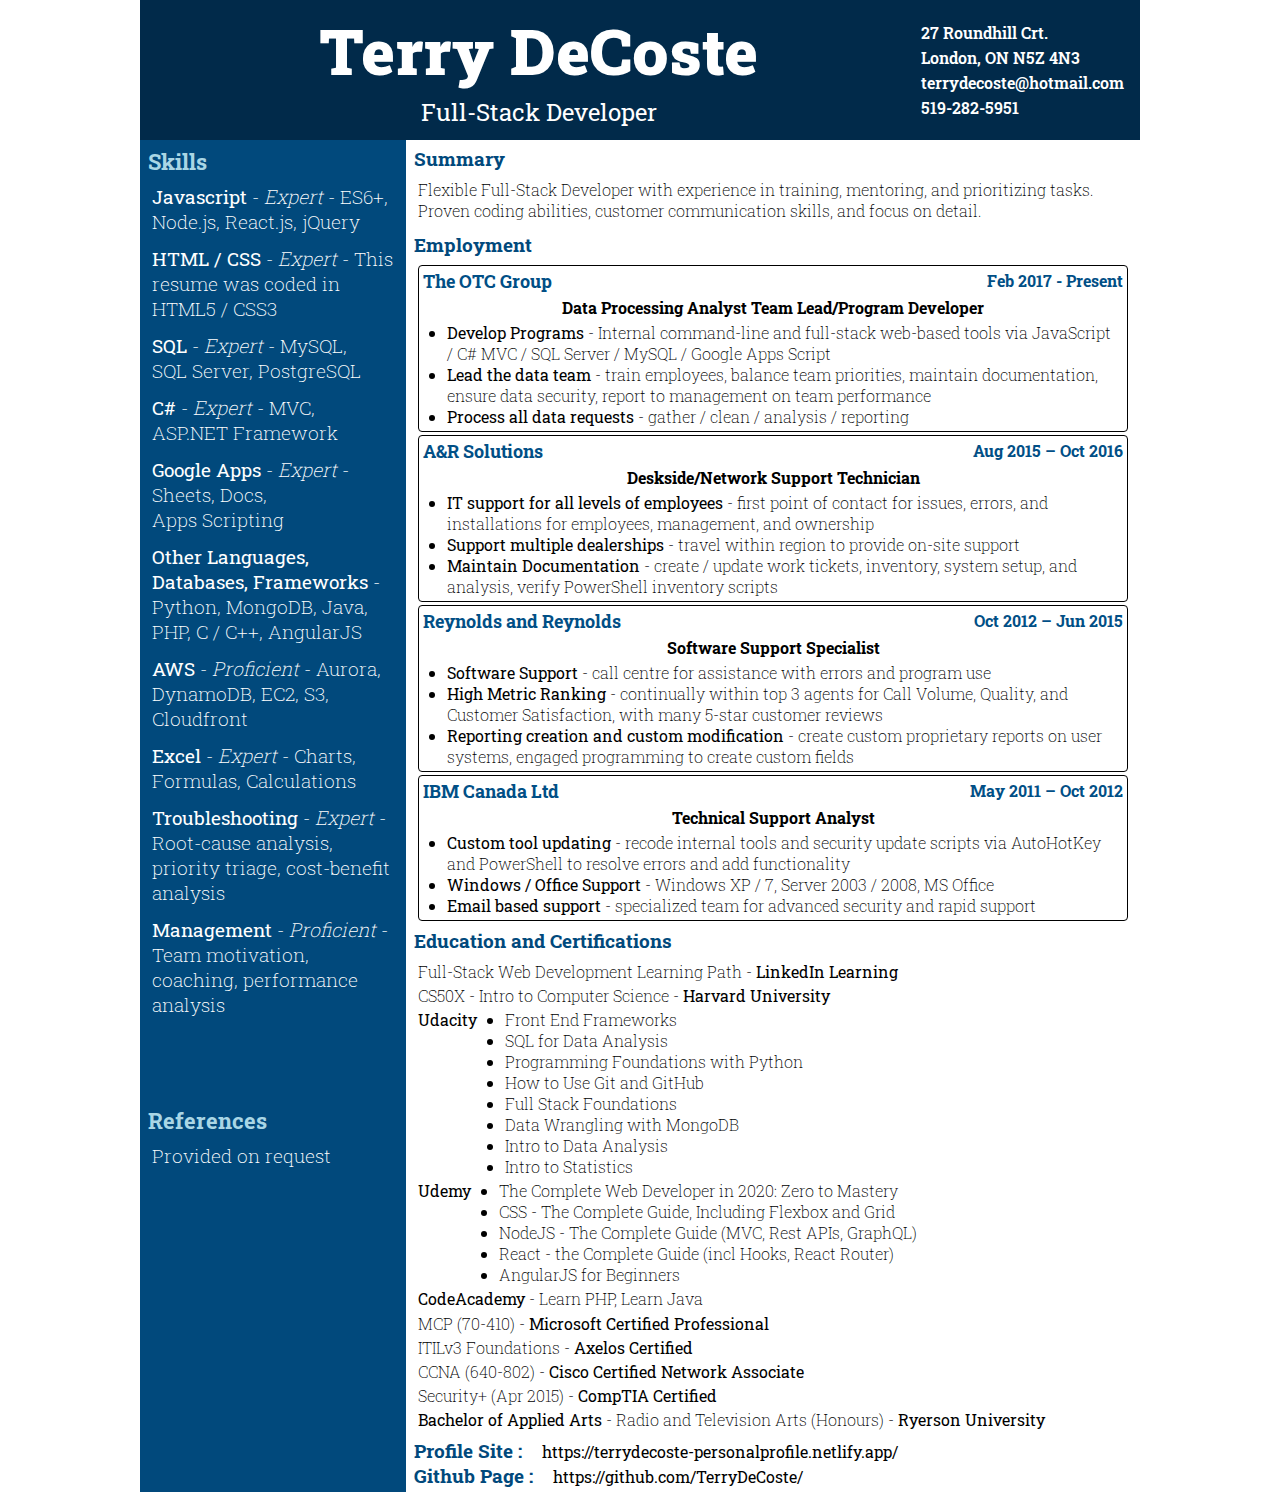
==== index.html @ 089a55af "Name change to index.html" ====
<!DOCTYPE html>
<html lang="en">
<head>
    <meta charset="UTF-8">
    <meta http-equiv="X-UA-Compatible" content="IE=edge">
    <meta name="viewport" content="width=device-width, initial-scale=1.0">
    <link rel="preconnect" href="https://fonts.gstatic.com">
    <link href="https://fonts.googleapis.com/css2?family=Roboto+Slab:wght@300;400;500;700&display=swap" rel="stylesheet">
    <link href="style.css" rel="stylesheet" />
    <title>Terry DeCoste's Resume Page</title>
</head>
<body>
    <header>
        <div id="nameArea">
            <h1 id="name">Terry DeCoste</h1>
            <h6 id="title">Full-Stack Developer</h6>
        </div>
        <div id="contactArea">
            <p id="addr1">27 Roundhill Crt.</p>
            <p id="addr2">London, ON  N5Z 4N3</p>
            <p id="email">terrydecoste@hotmail.com</p>
            <p id="phone">519-282-5951</p>
        </div>
    </header>
    <main>
        <div id="leftColumn">
            <div id="skills">
                <h3>Skills</h3>
                <ul>
                    <li><span class="skillTitle">Javascript</span> - <span class="skillLevel">Expert</span> - ES6+, Node.js, React.js, jQuery</li>
                    <li><span class="skillTitle">HTML / CSS</span> - <span class="skillLevel">Expert</span> - This resume was coded in HTML5&nbsp;/&nbsp;CSS3</li>
                    <li><span class="skillTitle">SQL</span> - <span class="skillLevel">Expert</span> - MySQL, SQL&nbsp;Server, PostgreSQL</li>
                    <li><span class="skillTitle">C#</span> - <span class="skillLevel">Expert</span> - MVC, ASP.NET Framework</li>
                    <li><span class="skillTitle">Google Apps</span> - <span class="skillLevel">Expert</span> - Sheets, Docs, Apps&nbsp;Scripting</li>
                    <li><span class="skillTitle">Other Languages, Databases, Frameworks</span> - Python, MongoDB, Java, PHP, C&nbsp;/&nbsp;C++, AngularJS</li>
                    <li><span class="skillTitle">AWS</span> - <span class="skillLevel">Proficient</span> - Aurora, DynamoDB, EC2, S3, Cloudfront</li>
                    <li><span class="skillTitle">Excel</span> - <span class="skillLevel">Expert</span> - Charts, Formulas, Calculations</li>
                    <li><span class="skillTitle">Troubleshooting</span> - <span class="skillLevel">Expert</span> - Root-cause analysis, priority triage, cost-benefit analysis</li>
                    <li><span class="skillTitle">Management</span> - <span class="skillLevel">Proficient</span> - Team motivation, coaching, performance analysis</li>
                </ul>
            </div>
            <div id="references">
                <h3>References</h3>
                <ul id="referenceBox"></ul>
            </div>
        </div>
        <div id="rightColumn">
            <div id="summary">
                <h3>Summary</h3>
                <p>Flexible Full-Stack Developer with experience in training, mentoring, and prioritizing tasks.  
                    Proven coding abilities, customer communication skills, and focus on detail.
                </p>
            </div>
            <div id="employment">
                <h3>Employment</h3>
                <ul>
                    <li class="employmentBox">
                        <div class="employmentHeader">
                            <h5>The OTC Group</h5>
                            <div class="employmentDates">Feb 2017 - Present</div>
                        </div>
                        <div class="employmentTitle">Data Processing Analyst Team Lead/Program Developer</div>
                        <ul class="employmentDutiesList">
                            <li><span class="employmentDutiesTitle">Develop Programs</span> - Internal command-line and full-stack web-based tools via JavaScript / C#&nbsp;MVC / SQL&nbsp;Server / MySQL / Google&nbsp;Apps&nbsp;Script</li>
                            <li><span class="employmentDutiesTitle">Lead the data team</span> - train employees, balance team priorities, maintain documentation, ensure data security, report to management on team performance</li>
                            <li><span class="employmentDutiesTitle">Process all data requests</span> - gather / clean / analysis / reporting</li>
                        </ul>
                    </li>
                    <li class="employmentBox">
                        <div class="employmentHeader">
                            <h5>A&R Solutions</h5>
                            <div class="employmentDates">Aug 2015 – Oct 2016</div>
                        </div>
                        <div class="employmentTitle">Deskside/Network Support Technician</div>
                        <ul class="employmentDutiesList">
                            <li><span class="employmentDutiesTitle">IT support for all levels of employees</span> - first point of contact for issues, errors, and installations for employees, management, and ownership</li>
                            <li><span class="employmentDutiesTitle">Support multiple dealerships</span> - travel within region to provide on-site support</li>
                            <li><span class="employmentDutiesTitle">Maintain Documentation</span> - create / update work tickets, inventory, system setup, and analysis, verify PowerShell inventory scripts</li>
                        </ul>
                    </li>
                    <li class="employmentBox">
                        <div class="employmentHeader">
                            <h5>Reynolds and Reynolds</h5>
                            <div class="employmentDates">Oct 2012 – Jun 2015</div>
                        </div>
                        <div class="employmentTitle">Software Support Specialist</div>
                        <ul class="employmentDutiesList">
                            <li><span class="employmentDutiesTitle">Software Support</span> - call centre for assistance with errors and program use</li>
                            <li><span class="employmentDutiesTitle">High Metric Ranking</span> - continually within top 3 agents for Call Volume, Quality, and Customer Satisfaction, with many 5-star customer reviews</li>
                            <li><span class="employmentDutiesTitle">Reporting creation and custom modification</span> - create custom proprietary reports on user systems, engaged programming to create custom fields</li>
                        </ul>
                    </li>
                    <li class="employmentBox">
                        <div class="employmentHeader">
                            <h5>IBM Canada Ltd</h5>
                            <div class="employmentDates">May 2011 – Oct 2012</div>
                        </div>
                        <div class="employmentTitle">Technical Support Analyst</div>
                        <ul class="employmentDutiesList">
                            <li><span class="employmentDutiesTitle">Custom tool updating</span> - recode internal tools and security update scripts via AutoHotKey and PowerShell to resolve errors and add functionality</li>
                            <li><span class="employmentDutiesTitle">Windows / Office Support</span> - Windows XP / 7, Server 2003 / 2008, MS Office</li>
                            <li><span class="employmentDutiesTitle">Email based support</span> - specialized team for advanced security and rapid support</li>
                        </ul>
                    </li>
                </ul>
            </div>
            <div id="education">
                <h3>Education and Certifications</h3>
                <ul>
                    <li>Full-Stack Web Development Learning Path - <b>LinkedIn&nbsp;Learning</b></li>
                    <li>CS50X - Intro to Computer Science - <b>Harvard&nbsp;University</b></li>
                    <li style="display: flex;"><b>Udacity</b> 
                        <ul class="educationList">
                            <li>Front End Frameworks</li>
                            <li>SQL for Data Analysis</li>
                            <li>Programming Foundations with Python</li>
                            <li>How to Use Git and GitHub</li>
                            <li>Full Stack Foundations</li>
                            <li>Data Wrangling with MongoDB</li>
                            <li>Intro to Data Analysis</li>
                            <li>Intro to Statistics</li>
                        </ul>
                    <li style="display: flex;"><b>Udemy</b>
                        <ul class="educationList">
                            <li>The Complete Web Developer in 2020: Zero to Mastery</li>
                            <li>CSS - The Complete Guide, Including Flexbox and Grid</li>
                            <li>NodeJS - The Complete Guide (MVC, Rest APIs, GraphQL)</li>
                            <li>React - the Complete Guide (incl Hooks, React Router)</li>
                            <li>AngularJS for Beginners</li>
                        </ul>
                    </li>
                    <li><b>CodeAcademy</b> - Learn PHP, Learn Java</li>
                    <li>MCP (70-410) - <b>Microsoft Certified Professional</b></li>
                    <li>ITILv3 Foundations - <b>Axelos Certified</b></li>
                    <li>CCNA (640-802) - <b>Cisco Certified Network Associate</b></li>
                    <li>Security+ (Apr 2015) - <b>CompTIA Certified</b></li>
                    <li><b>Bachelor of Applied Arts</b> - Radio and Television Arts (Honours) - <b>Ryerson&nbsp;University</b></li>
                </ul>
            </div>
            <div id="siteLinks">
                <div class="siteLink">
                    <h3>Profile Site :</h3>
                    <b>https://terrydecoste-personalprofile.netlify.app/</b>
                </div>
                <div class="siteLink">
                    <h3>Github Page :</h3>
                    <b>https://github.com/TerryDeCoste/</b>
                </div>
            </div>
        </div>
    </main>

    <!-- Include the references by script to protected Personally Identifiable Information (PII) -->
    <script type="module" src="references.mjs"></script>
</body>
</html>
---- style.css ----
body {
    box-sizing: border-box;
    width: 1000px;
    margin: 0 auto;
    padding: 0;
    height: 1450px;
    display: flex;
    flex-flow: column;
    font-family: 'Roboto Slab', serif;
    font-weight: 200;
    font-size: 1rem;
}
header {
    display: flex;
    flex-flow: row;
    align-items: center;
    margin: 0;
    padding: 0.5rem 1rem;
    font-weight: 600;
    /* background-image: url('./JSBackground_fuzz.png'); 
    background-position: left; 
    background-repeat: no-repeat; 
    background-size: cover; */
    background-color: #012a4a;
    color: #fff;
}
h1 {
    font-size: 4rem;
    font-weight: bolder;
    margin: 0 0.25rem 0.25rem 0.25rem;
}
h3 {
    margin: 0.4rem 0 0.5rem 0;
    color: #01497c;
}
h6 {
    margin: 0.25rem;
    font-weight: lighter;
    font-size: 1.5rem;
}
ul {
    list-style: none;
    padding: 0 0.25rem;
    margin: 0;
}
li {
    margin: 0 0 0.75rem 0;
}
p {
    margin-block-start: 0.25rem;
    margin-block-end: 0.25rem;
}
#nameArea{
    flex-grow: 1;
    text-align: center;
}

main {
    display: flex;
    flex-flow: row;
    background-color: white;
    margin: 0;
    height: 100%;
}
#leftColumn{
    flex-grow: 1;
    max-width: 25%;
    background-color: #01497c;
    color: white;
    margin: 0;
    height: 100%;
    padding: 0 0.5rem;
    font-size: 1.2rem;
}
#leftColumn h3{
    color: #a9d6e5;
}
#rightColumn{
    flex-grow: 3;
    padding: 0 0.5rem;
}
#rightColumn>div{
    margin-bottom: 0.25rem;
}
#summary p{
    padding: 0 0 0.25rem 0.25rem;
}

#employment>ul>li{
    margin: 0 0 0.2rem 0;
}
.employmentBox{
    border: 1px solid black;
    border-radius: 0.25rem;
    padding: 0.25rem;
}
.employmentHeader{
    display: flex;
    justify-content: space-between;
    color: #014f86;
    font-weight: bold;
}
.employmentHeader h5 {
    font-size: 1.1rem;
    margin: 0;
}

.employmentTitle{
    font-weight: bold;
    text-align: center;
    margin: 0.25rem 0;
}
.employmentDutiesList{
    list-style: disc;
    padding-left: 1.5rem;
}
.employmentDutiesList li{
    margin: 0;
}
.employmentDutiesTitle {
    font-weight: 400;
}

.skillTitle {
    font-weight: 400;
}
.skillLevel {
    font-style: italic;
}
#references {
    margin-top: 5.5rem;
}


#education>ul>li{
    margin: 0 0 0.2rem 0;
}

.educationList {
    display: inline-block;
    list-style: disc;
    margin-left: 1.5rem;
}
.educationList>li{
    margin-bottom: 0;
}

#siteLinks {
    margin-top: 0.5rem;
}
.siteLink h3 {
    display: inline-block; 
    margin: 0 1rem 0 0;
}
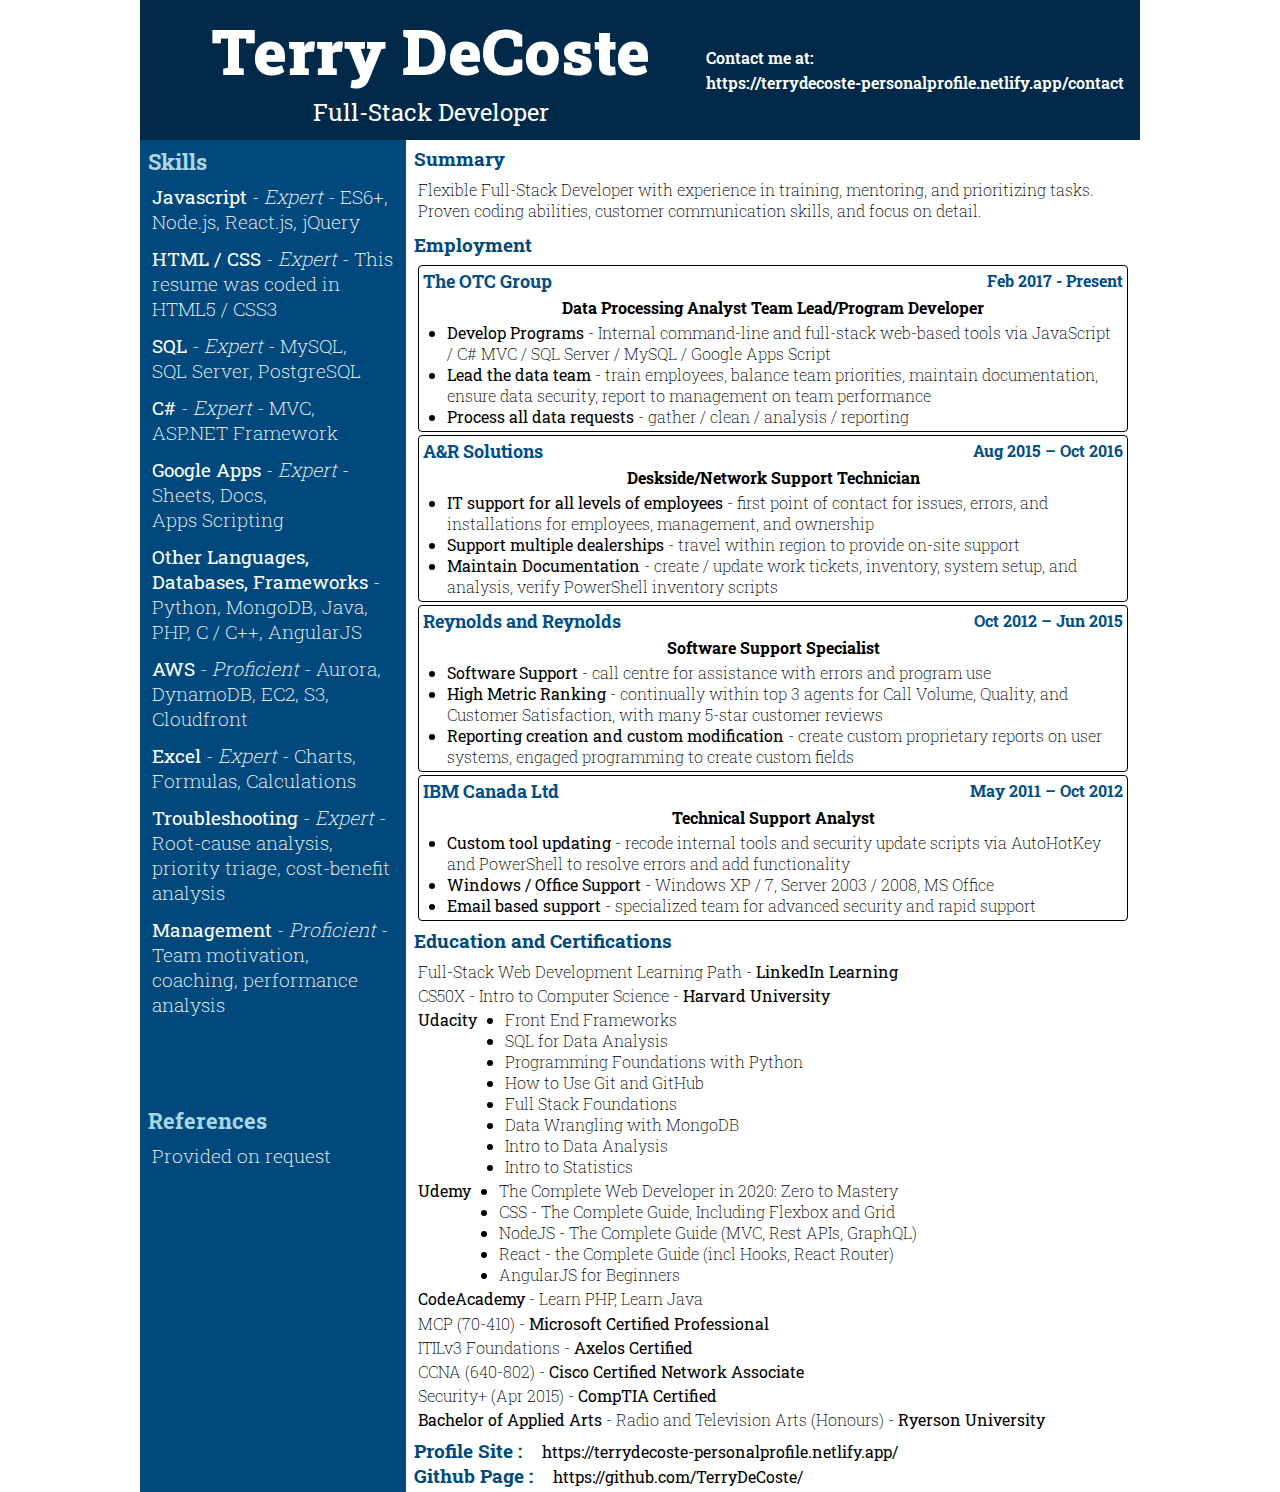
==== commit 12346b05: "Update Contact to form" ====
--- a/index.html
+++ b/index.html
@@ -16,10 +16,8 @@
             <h6 id="title">Full-Stack Developer</h6>
         </div>
         <div id="contactArea">
-            <p id="addr1">27 Roundhill Crt.</p>
-            <p id="addr2">London, ON  N5Z 4N3</p>
-            <p id="email">terrydecoste@hotmail.com</p>
-            <p id="phone">519-282-5951</p>
+            <p id="addr1">Contact me at:</p>
+            <p id="addr2">https://terrydecoste-personalprofile.netlify.app/contact</p>
         </div>
     </header>
     <main>
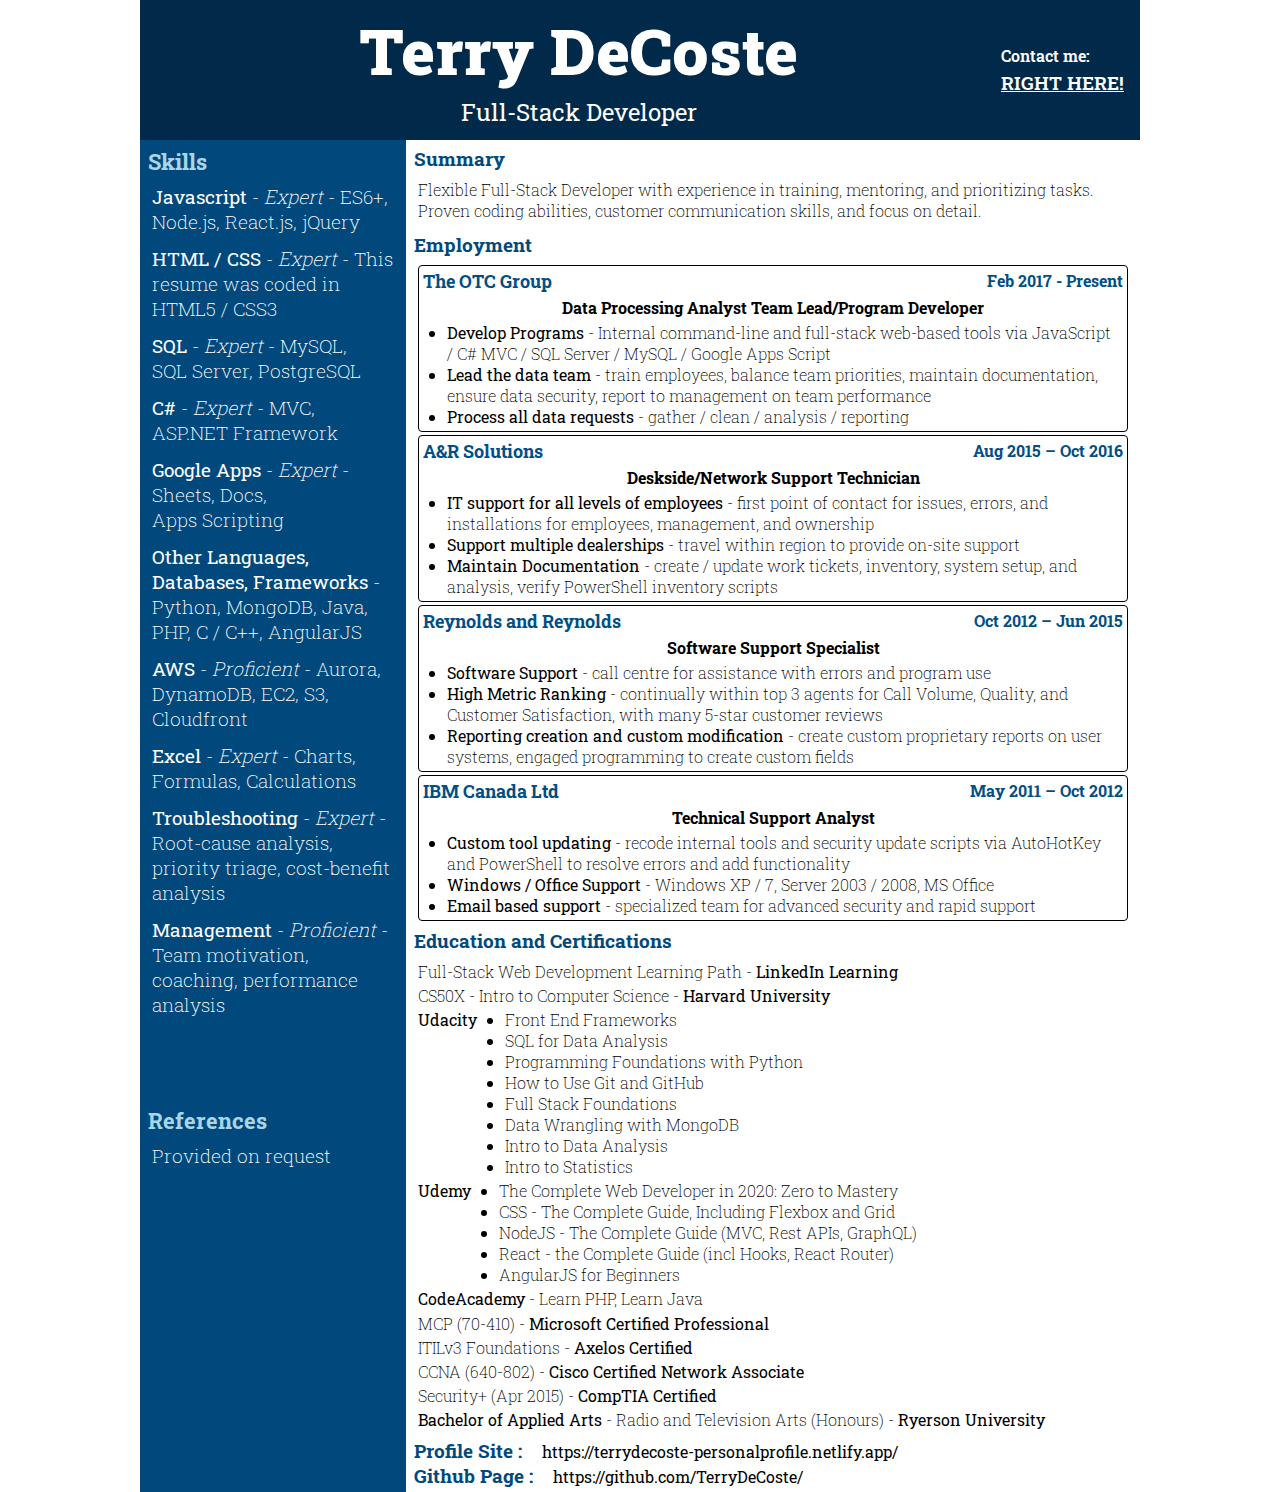
==== commit 7bb7f5a8: "Update contact to Link" ====
--- a/index.html
+++ b/index.html
@@ -16,8 +16,8 @@
             <h6 id="title">Full-Stack Developer</h6>
         </div>
         <div id="contactArea">
-            <p id="addr1">Contact me at:</p>
-            <p id="addr2">https://terrydecoste-personalprofile.netlify.app/contact</p>
+            <p id="contactMeArea">Contact me:</p>
+            <p><a id="contactMeLink" href="https://terrydecoste-personalprofile.netlify.app/contact">RIGHT HERE!</a></p>
         </div>
     </header>
     <main>
--- a/style.css
+++ b/style.css
@@ -53,6 +53,10 @@
 #nameArea{
     flex-grow: 1;
     text-align: center;
+}
+#contactMeLink{
+    color: white;
+    font-size: larger;
 }
 
 main {
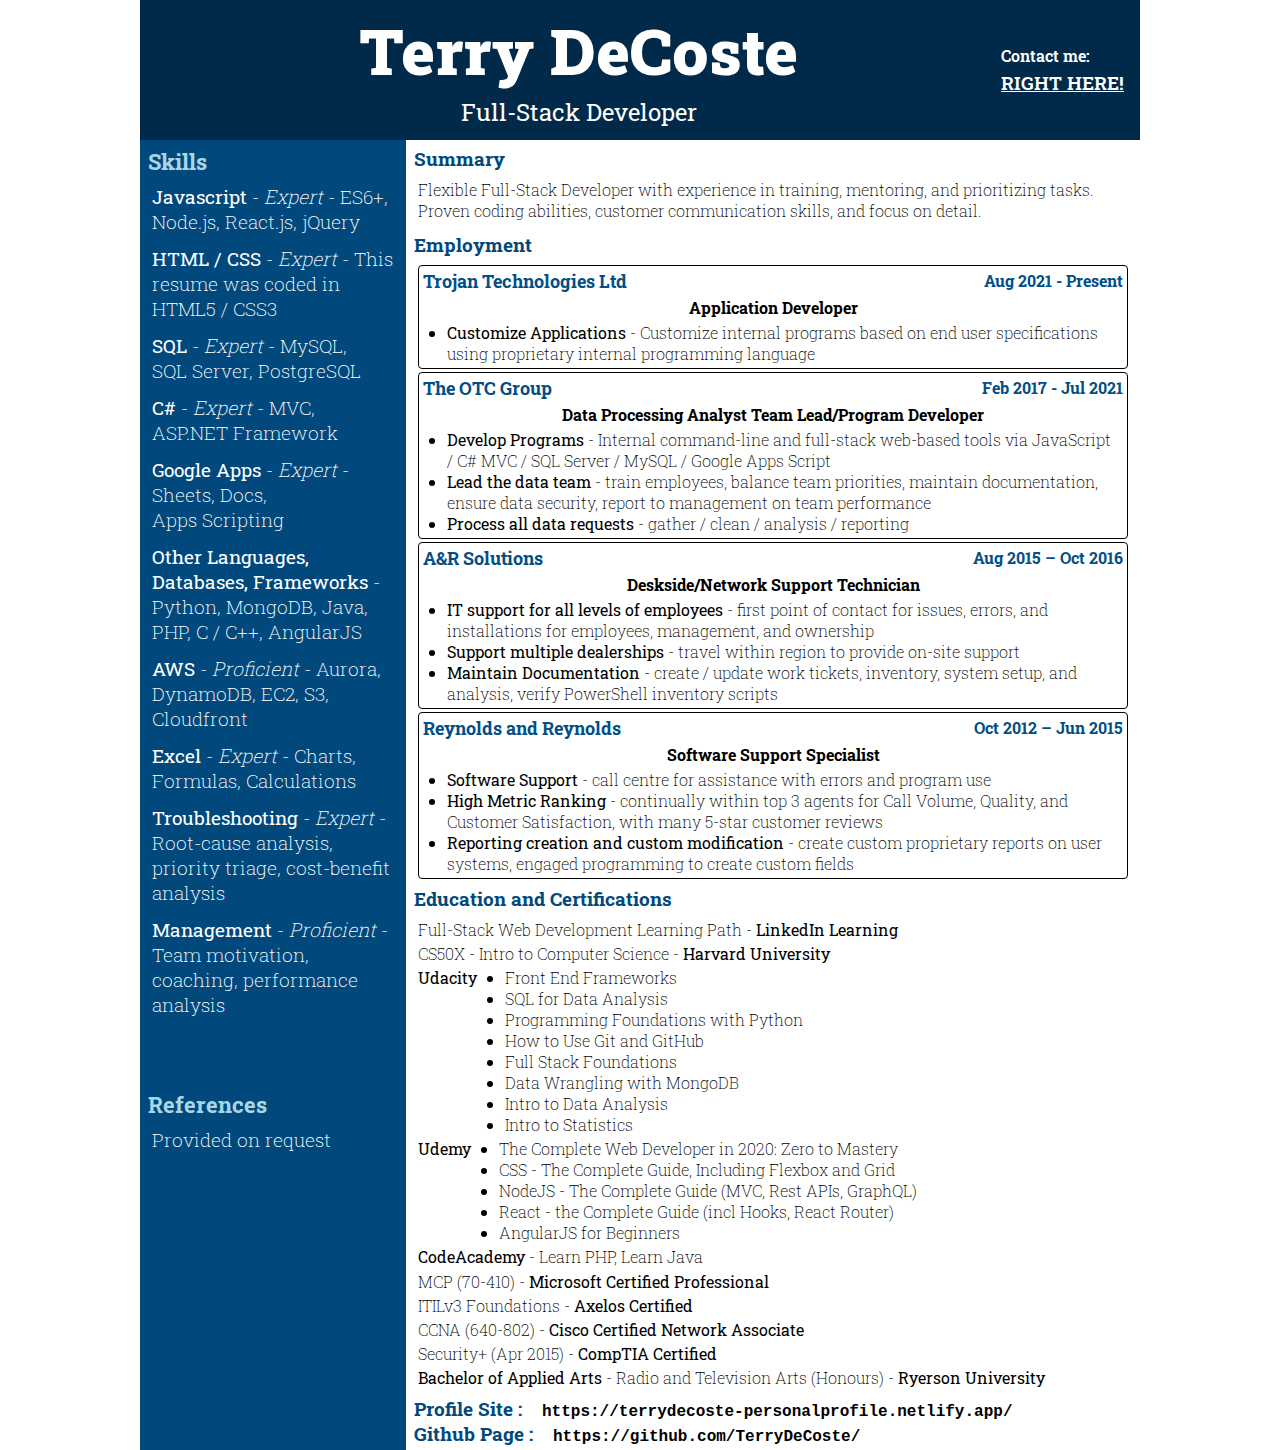
==== commit 02da3426: "Update index.html" ====
--- a/index.html
+++ b/index.html
@@ -54,8 +54,18 @@
                 <ul>
                     <li class="employmentBox">
                         <div class="employmentHeader">
+                            <h5>Trojan Technologies Ltd</h5>
+                            <div class="employmentDates">Aug 2021 - Present</div>
+                        </div>
+                        <div class="employmentTitle">Application Developer</div>
+                        <ul class="employmentDutiesList">
+                            <li><span class="employmentDutiesTitle">Customize Applications</span> - Customize internal programs based on end user specifications using proprietary internal programming language</li>
+                        </ul>
+                    </li>
+                    <li class="employmentBox">
+                        <div class="employmentHeader">
                             <h5>The OTC Group</h5>
-                            <div class="employmentDates">Feb 2017 - Present</div>
+                            <div class="employmentDates">Feb 2017 - Jul 2021</div>
                         </div>
                         <div class="employmentTitle">Data Processing Analyst Team Lead/Program Developer</div>
                         <ul class="employmentDutiesList">
@@ -86,18 +96,6 @@
                             <li><span class="employmentDutiesTitle">Software Support</span> - call centre for assistance with errors and program use</li>
                             <li><span class="employmentDutiesTitle">High Metric Ranking</span> - continually within top 3 agents for Call Volume, Quality, and Customer Satisfaction, with many 5-star customer reviews</li>
                             <li><span class="employmentDutiesTitle">Reporting creation and custom modification</span> - create custom proprietary reports on user systems, engaged programming to create custom fields</li>
-                        </ul>
-                    </li>
-                    <li class="employmentBox">
-                        <div class="employmentHeader">
-                            <h5>IBM Canada Ltd</h5>
-                            <div class="employmentDates">May 2011 – Oct 2012</div>
-                        </div>
-                        <div class="employmentTitle">Technical Support Analyst</div>
-                        <ul class="employmentDutiesList">
-                            <li><span class="employmentDutiesTitle">Custom tool updating</span> - recode internal tools and security update scripts via AutoHotKey and PowerShell to resolve errors and add functionality</li>
-                            <li><span class="employmentDutiesTitle">Windows / Office Support</span> - Windows XP / 7, Server 2003 / 2008, MS Office</li>
-                            <li><span class="employmentDutiesTitle">Email based support</span> - specialized team for advanced security and rapid support</li>
                         </ul>
                     </li>
                 </ul>
--- a/style.css
+++ b/style.css
@@ -132,7 +132,7 @@
     font-style: italic;
 }
 #references {
-    margin-top: 5.5rem;
+    margin-top: 4.5rem;
 }
 
 
@@ -155,4 +155,8 @@
 .siteLink h3 {
     display: inline-block; 
     margin: 0 1rem 0 0;
+}
+.siteLink b {
+    font-family: 'Courier New', sans;
+    font-weight: bold;
 }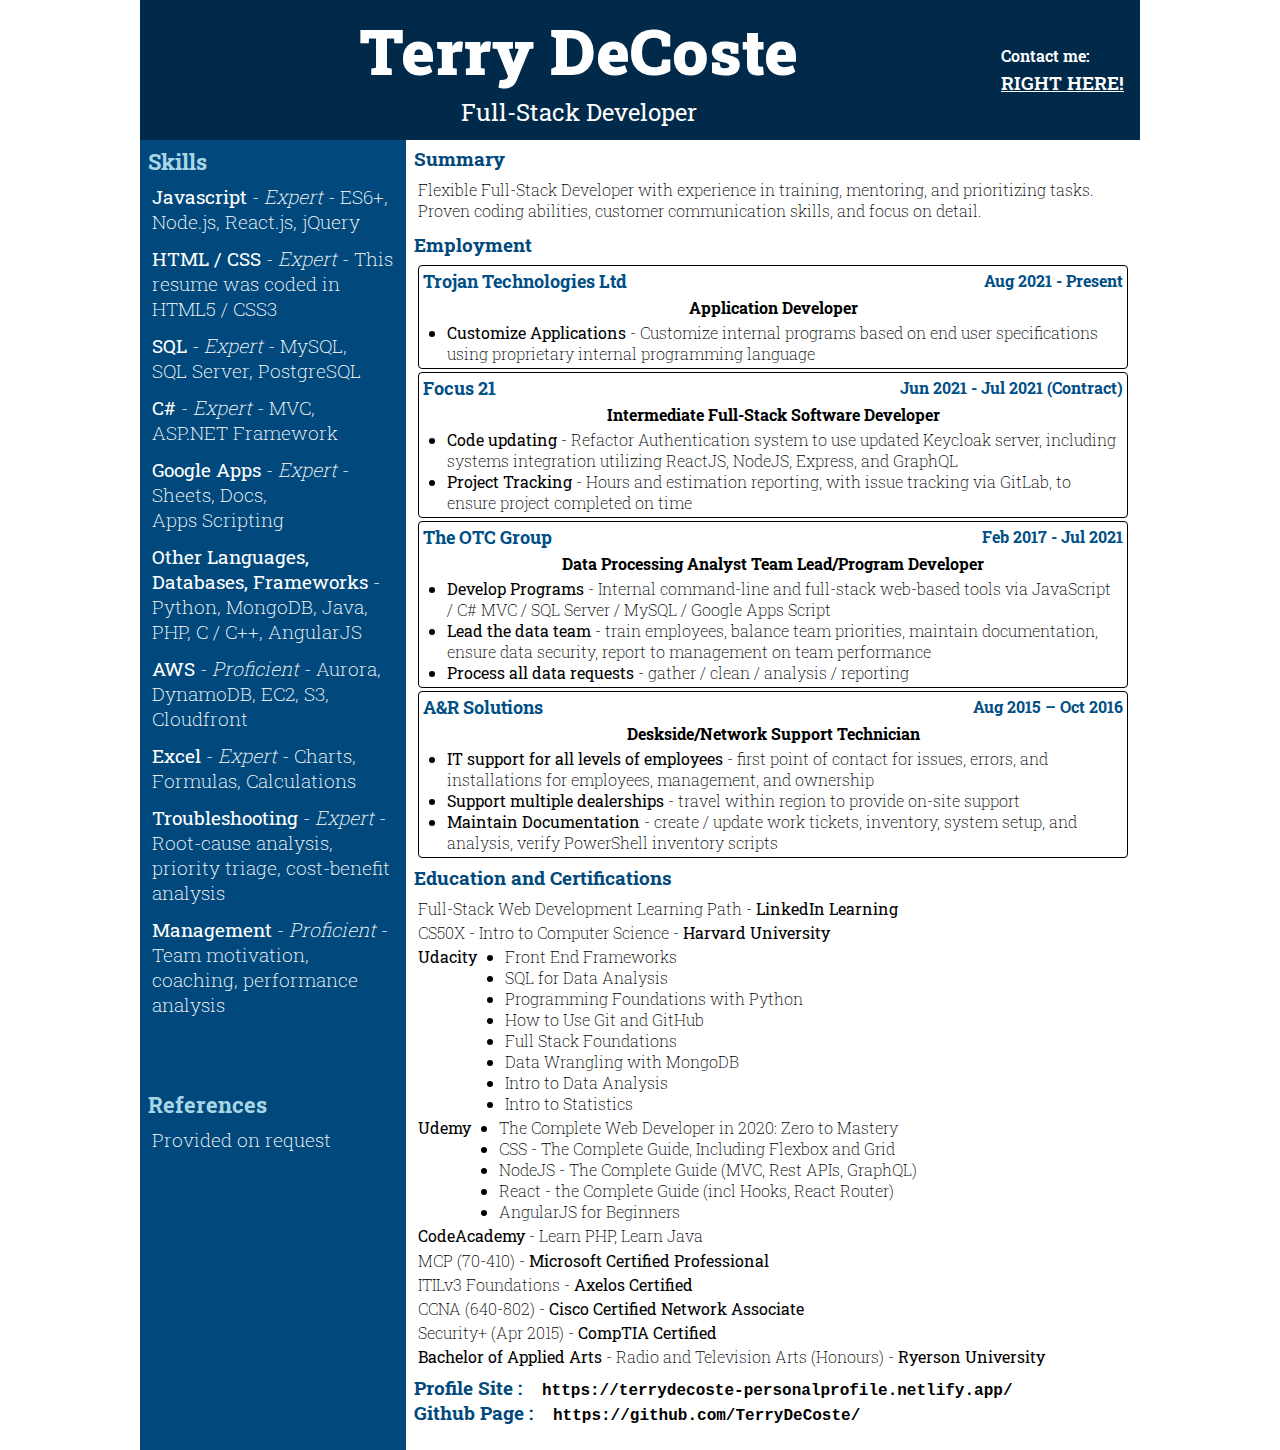
==== commit 189b7eaf: "Add Focus Employment" ====
--- a/index.html
+++ b/index.html
@@ -64,6 +64,17 @@
                     </li>
                     <li class="employmentBox">
                         <div class="employmentHeader">
+                            <h5>Focus 21</h5>
+                            <div class="employmentDates">Jun 2021 - Jul 2021 (Contract)</div>
+                        </div>
+                        <div class="employmentTitle">Intermediate Full-Stack Software Developer</div>
+                        <ul class="employmentDutiesList">
+                            <li><span class="employmentDutiesTitle">Code updating</span> - Refactor Authentication system to use updated Keycloak server, including systems integration utilizing ReactJS, NodeJS, Express, and GraphQL</li>
+                            <li><span class="employmentDutiesTitle">Project Tracking</span> - Hours and estimation reporting, with issue tracking via GitLab, to ensure project completed on time</li>
+                        </ul>
+                    </li>
+                    <li class="employmentBox">
+                        <div class="employmentHeader">
                             <h5>The OTC Group</h5>
                             <div class="employmentDates">Feb 2017 - Jul 2021</div>
                         </div>
@@ -84,18 +95,6 @@
                             <li><span class="employmentDutiesTitle">IT support for all levels of employees</span> - first point of contact for issues, errors, and installations for employees, management, and ownership</li>
                             <li><span class="employmentDutiesTitle">Support multiple dealerships</span> - travel within region to provide on-site support</li>
                             <li><span class="employmentDutiesTitle">Maintain Documentation</span> - create / update work tickets, inventory, system setup, and analysis, verify PowerShell inventory scripts</li>
-                        </ul>
-                    </li>
-                    <li class="employmentBox">
-                        <div class="employmentHeader">
-                            <h5>Reynolds and Reynolds</h5>
-                            <div class="employmentDates">Oct 2012 – Jun 2015</div>
-                        </div>
-                        <div class="employmentTitle">Software Support Specialist</div>
-                        <ul class="employmentDutiesList">
-                            <li><span class="employmentDutiesTitle">Software Support</span> - call centre for assistance with errors and program use</li>
-                            <li><span class="employmentDutiesTitle">High Metric Ranking</span> - continually within top 3 agents for Call Volume, Quality, and Customer Satisfaction, with many 5-star customer reviews</li>
-                            <li><span class="employmentDutiesTitle">Reporting creation and custom modification</span> - create custom proprietary reports on user systems, engaged programming to create custom fields</li>
                         </ul>
                     </li>
                 </ul>
